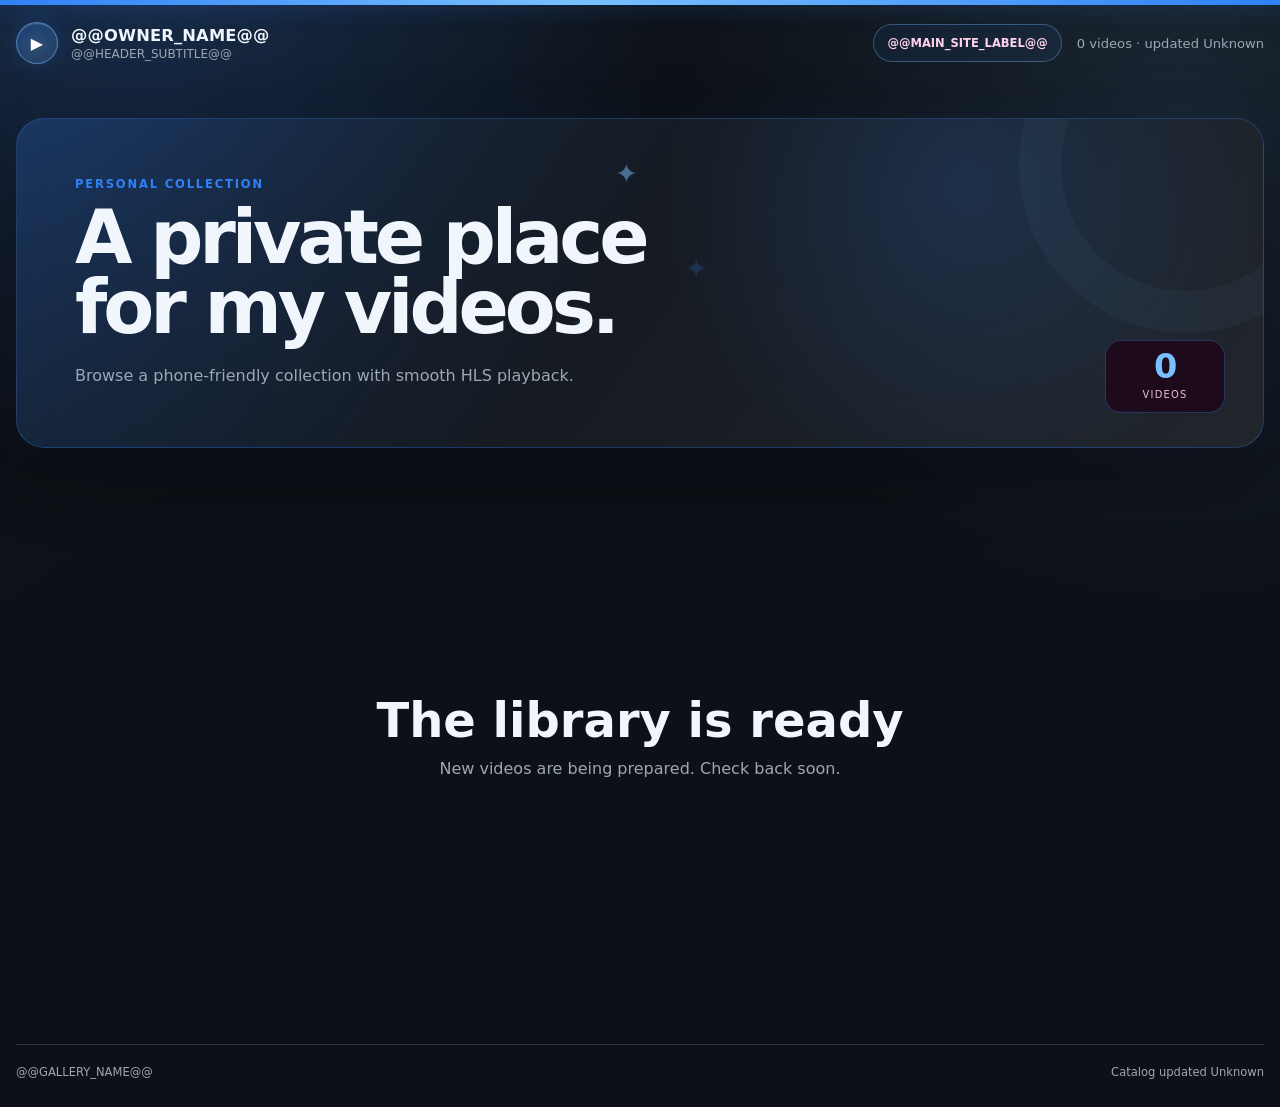
==== site/index.html @ c19a7689 "Initial public release" ====
<!doctype html>
<html lang="@@LANGUAGE@@">
<head>
  <meta charset="utf-8">
  <meta name="viewport" content="width=device-width, initial-scale=1, viewport-fit=cover">
  <meta name="color-scheme" content="dark">
  <meta name="theme-color" content="@@THEME_COLOR@@">
  <meta name="description" content="@@DESCRIPTION@@">
  <title>@@GALLERY_NAME@@</title>
  <link rel="stylesheet" href="assets/app.css?v=@@APP_VERSION@@">
  <link rel="stylesheet" href="assets/theme.css?v=@@APP_VERSION@@">
</head>
<body>
  <a class="skip-link" href="#app">Skip to videos</a>
  <header class="site-header">
    <a class="brand" href="@@MAIN_SITE_URL@@" aria-label="Back to @@OWNER_NAME@@'s main site">
      <span class="brand-mark" aria-hidden="true"><i></i><i></i><i></i></span>
      <span>
        <strong>@@OWNER_NAME@@</strong>
        <small>@@HEADER_SUBTITLE@@</small>
      </span>
    </a>
    <div class="header-actions">
      <a class="main-site-link" href="@@MAIN_SITE_URL@@">@@MAIN_SITE_LABEL@@</a>
      <div class="header-status" id="header-status" aria-live="polite">Loading library…</div>
    </div>
  </header>

  <main id="app" tabindex="-1">
    <section class="loading-state" aria-label="Loading video library">
      <span class="loader" aria-hidden="true"></span>
      <h1>@@LOADING_TITLE@@</h1>
      <p>@@LOADING_BODY@@</p>
    </section>
  </main>

  <noscript>
    <div class="noscript">JavaScript is required to browse and play this HLS video library.</div>
  </noscript>

  <footer class="site-footer">
    <span>@@GALLERY_NAME@@</span>
    <span id="catalog-updated"></span>
  </footer>

  <script src="assets/config.js?v=@@APP_VERSION@@"></script>
  <script src="assets/hls.min.js?v=1.6.16"></script>
  <script src="assets/app.js?v=@@APP_VERSION@@"></script>
</body>
</html>
---- site/assets/app.css ----
:root {
  --bg: #0d1117;
  --panel: #161b22;
  --panel-2: #21262d;
  --line: #30363d;
  --text: #f0f6fc;
  --muted: #9da7b3;
  --accent: #2f81f7;
  --accent-2: #79c0ff;
  --accent-rgb: 47, 129, 247;
  --accent-2-rgb: 121, 192, 255;
  --success: #56d364;
  --danger: #ff7b72;
  --shadow: 0 22px 70px rgba(8, 0, 6, .48), 0 0 45px rgba(var(--accent-rgb), .07);
  --radius: 20px;
  --content: 1440px;
  font-family: Inter, ui-sans-serif, system-ui, -apple-system, BlinkMacSystemFont, "Segoe UI", sans-serif;
  color: var(--text);
  background: var(--bg);
  font-synthesis: none;
}

* { box-sizing: border-box; }

html { min-height: 100%; background: var(--bg); }

body {
  min-height: 100vh;
  margin: 0;
  background:
    radial-gradient(circle at 11% -8%, rgba(var(--accent-rgb), .24), transparent 34rem),
    radial-gradient(circle at 92% 10%, rgba(var(--accent-2-rgb), .12), transparent 31rem),
    linear-gradient(145deg, rgba(255,255,255,.014), transparent 35%),
    var(--bg);
  color: var(--text);
}
body::before {
  content: "";
  position: fixed;
  z-index: 20;
  inset: 0 0 auto;
  height: 5px;
  background: linear-gradient(90deg, var(--accent), var(--accent-2) 45%, var(--accent));
  box-shadow: 0 0 22px rgba(var(--accent-rgb),.5);
}

button, input, select { font: inherit; }
button, a { -webkit-tap-highlight-color: transparent; }
a { color: inherit; }

.skip-link {
  position: fixed;
  z-index: 100;
  top: 10px;
  left: 10px;
  transform: translateY(-180%);
  padding: 10px 14px;
  border-radius: 10px;
  color: #13100b;
  background: var(--accent);
  font-weight: 800;
}
.skip-link:focus { transform: translateY(0); }

.site-header,
.site-footer,
#app {
  width: min(calc(100% - 32px), var(--content));
  margin-inline: auto;
}

.site-header {
  min-height: 86px;
  display: flex;
  align-items: center;
  justify-content: space-between;
  gap: 24px;
  padding-block: 18px;
}

.brand {
  display: inline-flex;
  align-items: center;
  gap: 13px;
  color: var(--text);
  text-decoration: none;
}
.brand strong { display: block; font-size: 1.02rem; letter-spacing: .01em; }
.brand small { display: block; margin-top: 2px; color: var(--muted); font-size: .75rem; }

.brand-mark {
  width: 42px;
  height: 42px;
  display: grid;
  place-items: center;
  border: 1px solid rgba(var(--accent-2-rgb), .5);
  border-radius: 50%;
  background: linear-gradient(145deg, rgba(var(--accent-rgb),.32), rgba(var(--accent-2-rgb),.18));
  box-shadow: inset 0 1px 0 rgba(255,255,255,.18), 0 0 22px rgba(var(--accent-rgb),.2);
}
.brand-mark::before { content: "▶"; color: #fff; font-size: 1rem; filter: drop-shadow(0 0 8px rgba(255,255,255,.35)); }
.brand-mark i { display: none; }

.header-status { color: var(--muted); font-size: .82rem; text-align: right; }
.header-actions { display: flex; align-items: center; justify-content: flex-end; gap: 15px; }
.main-site-link {
  display: inline-flex;
  min-height: 38px;
  align-items: center;
  padding: 0 13px;
  border: 1px solid rgba(var(--accent-2-rgb), .35);
  border-radius: 999px;
  color: #ffd2eb;
  background: rgba(var(--accent-rgb),.07);
  font-size: .72rem;
  font-weight: 800;
  text-decoration: none;
}
.main-site-link:hover { border-color: var(--accent); background: rgba(var(--accent-rgb),.14); }

#app { min-height: calc(100vh - 164px); padding-block: 32px 64px; }

.loading-state,
.empty-state,
.error-state {
  min-height: 56vh;
  display: grid;
  place-content: center;
  justify-items: center;
  text-align: center;
  padding: 40px 20px;
}
.loading-state h1,
.empty-state h2,
.error-state h1 { margin: 18px 0 8px; font-size: clamp(1.7rem, 5vw, 3rem); }
.loading-state p,
.empty-state p,
.error-state p { max-width: 620px; margin: 0; color: var(--muted); line-height: 1.65; }
.loader {
  width: 38px;
  height: 38px;
  border: 3px solid var(--line);
  border-top-color: var(--accent);
  border-radius: 50%;
  animation: spin .8s linear infinite;
}
@keyframes spin { to { transform: rotate(360deg); } }

.library-hero {
  display: grid;
  grid-template-columns: minmax(0, 1fr) minmax(230px, 340px);
  align-items: center;
  gap: clamp(26px, 5vw, 72px);
  padding: clamp(24px, 5vw, 58px);
  margin-bottom: 28px;
  overflow: hidden;
  position: relative;
  border: 1px solid rgba(var(--accent-rgb),.28);
  border-radius: 28px;
  background:
    radial-gradient(circle at 76% 20%, rgba(var(--accent-rgb),.17), transparent 19rem),
    linear-gradient(125deg, rgba(var(--accent-rgb),.22), var(--panel) 48%, var(--panel-2));
  box-shadow: var(--shadow);
}
.library-hero::after {
  content: "";
  position: absolute;
  width: 250px;
  height: 250px;
  right: -90px;
  top: -120px;
  border: 42px solid rgba(var(--accent-2-rgb),.045);
  border-radius: 50%;
}
.library-hero::before {
  content: "✦";
  position: absolute;
  left: 48%;
  top: 12%;
  color: rgba(var(--accent-2-rgb),.5);
  font-size: 1.7rem;
  text-shadow: 70px 95px 0 rgba(var(--accent-rgb),.2), -45px 150px 0 rgba(var(--accent-rgb),.18);
}
.hero-copy { position: relative; z-index: 2; }
.library-hero.no-profile { grid-template-columns: 1fr; }
.eyebrow {
  margin: 0 0 12px;
  color: var(--accent);
  font-size: .72rem;
  font-weight: 850;
  letter-spacing: .16em;
  text-transform: uppercase;
}
.library-hero h1 { max-width: 780px; margin: 0; font-size: clamp(2.35rem, 5.8vw, 5.2rem); line-height: .94; letter-spacing: -.055em; text-wrap: balance; }
.library-hero p:not(.eyebrow) { max-width: 680px; margin: 20px 0 0; color: var(--muted); line-height: 1.65; }
.hero-profile { position: relative; z-index: 1; aspect-ratio: 1 / 1.04; overflow: hidden; border: 1px solid rgba(var(--accent-rgb),.38); border-radius: 48% 48% 24px 24px; background: #290d21; box-shadow: 0 24px 55px rgba(0,0,0,.36), 0 0 35px rgba(var(--accent-rgb),.12); }
.hero-profile::after { content: ""; position: absolute; inset: 0; box-shadow: inset 0 -85px 80px rgba(19,3,14,.66); pointer-events: none; }
.hero-profile img { width: 100%; height: 100%; display: block; object-fit: cover; object-position: center 40%; filter: saturate(1.06) contrast(1.02); }
.profile-label { position: absolute; z-index: 2; left: 18px; right: 18px; bottom: 16px; color: #fff; font-size: .82rem; font-weight: 800; letter-spacing: .13em; text-align: center; text-transform: uppercase; }
.hero-count { min-width: 120px; position: absolute; z-index: 3; right: clamp(18px, 3vw, 38px); bottom: clamp(18px, 3vw, 34px); padding: 12px 15px; border: 1px solid rgba(var(--accent-rgb),.36); border-radius: 16px; background: rgba(30,5,23,.78); backdrop-filter: blur(12px); text-align: center; }
.hero-count strong { display: block; font-size: 2.1rem; line-height: .85; letter-spacing: -.04em; color: var(--accent-2); }
.hero-count span { display: block; margin-top: 7px; color: #efbeda; font-size: .62rem; text-transform: uppercase; letter-spacing: .12em; }

.encoding-monitor {
  position: relative;
  margin: 0 0 28px;
  padding: clamp(20px, 3.5vw, 34px);
  overflow: hidden;
  border: 1px solid rgba(var(--accent-rgb),.38);
  border-radius: 22px;
  background:
    radial-gradient(circle at 94% 0, rgba(var(--accent-rgb),.13), transparent 20rem),
    linear-gradient(145deg, rgba(42,13,34,.96), rgba(24,9,21,.98));
  box-shadow: 0 18px 50px rgba(0,0,0,.25), inset 0 1px rgba(255,255,255,.025);
}
.library-monitor { margin-top: 38px; }
.encoding-monitor::before {
  content: "";
  position: absolute;
  inset: 0 auto 0 0;
  width: 3px;
  background: linear-gradient(var(--accent-2), var(--accent));
  box-shadow: 0 0 16px var(--accent);
}
.encoding-monitor.is-idle { border-color: var(--line); }
.encoding-monitor.is-idle::before { background: #8a5777; box-shadow: none; }
.category-monitor {
  margin-top: 0;
  border-color: rgba(var(--accent-2-rgb),.34);
  background:
    radial-gradient(circle at 94% 0, rgba(var(--accent-2-rgb),.13), transparent 20rem),
    linear-gradient(145deg, rgba(35,14,42,.97), rgba(22,9,26,.98));
}
.category-monitor::before { background: linear-gradient(#dc91ff, var(--accent)); box-shadow: 0 0 16px rgba(var(--accent-2-rgb),.7); }
.category-monitor.is-idle::before { background: linear-gradient(#8c628f, #9e567f); }
.category-monitor.is-complete { border-color: rgba(var(--accent-2-rgb),.28); }
.category-monitor.is-complete::before { background: linear-gradient(#d895f5, #c961a2); box-shadow: 0 0 12px rgba(216,149,245,.3); }
.category-monitor.is-error { border-color: rgba(255,112,135,.55); }
.category-monitor.is-error::before { background: #ff7087; box-shadow: 0 0 14px rgba(255,112,135,.5); }
.category-monitor .monitor-badge.is-active { border-color: rgba(var(--accent-2-rgb),.5); background: rgba(var(--accent-2-rgb),.1); }
.category-monitor .monitor-badge.is-active::before { background: #dc91ff; box-shadow: 0 0 12px #dc91ff; }
.category-monitor .monitor-progress.category-progress span { background: linear-gradient(90deg, #a755d7, #ff67bc); }
.category-frame-progress { padding-left: 14px; border-left: 2px solid rgba(var(--accent-2-rgb),.28); }
.category-lower { display: grid; grid-template-columns: minmax(0, 1.5fr) minmax(250px, .65fr); gap: 18px; align-items: stretch; margin-top: 20px; }
.category-facts { display: grid; grid-template-columns: repeat(4, minmax(0, 1fr)); gap: 9px; }
.category-upcoming { min-width: 0; padding: 14px; border: 1px solid rgba(var(--accent-2-rgb),.18); border-radius: 13px; background: rgba(0,0,0,.13); }
.category-upcoming h3 { margin: 0 0 11px; color: #f4d9ff; font-size: .7rem; letter-spacing: .08em; text-transform: uppercase; }
.category-upcoming .queue-full-list { max-height: 170px; }
.category-error { margin: 16px 0 0; padding: 12px; border: 1px solid rgba(255,112,135,.32); border-radius: 10px; color: #ffc5ce; background: rgba(255,112,135,.07); font-size: .72rem; overflow-wrap: anywhere; }
.monitor-top { display: flex; align-items: center; justify-content: space-between; gap: 24px; }
.monitor-heading { min-width: 0; }
.monitor-heading h2 { margin: 10px 0 5px; font-size: clamp(1.4rem, 3vw, 2.2rem); letter-spacing: -.035em; }
.monitor-source { margin: 0; overflow-wrap: anywhere; color: var(--muted); font-size: .84rem; }
.monitor-badge-row { display: flex; flex-wrap: wrap; align-items: center; gap: 8px; }
.monitor-badge {
  display: inline-flex;
  align-items: center;
  gap: 8px;
  padding: 6px 9px;
  border: 1px solid var(--line);
  border-radius: 999px;
  color: var(--muted);
  font-size: .63rem;
  font-weight: 850;
  letter-spacing: .11em;
  text-transform: uppercase;
}
.monitor-badge::before { content: ""; width: 7px; height: 7px; border-radius: 50%; background: #8a5777; }
.monitor-badge.is-active { color: #ffd4ed; border-color: rgba(var(--accent-rgb),.5); background: rgba(var(--accent-rgb),.09); }
.monitor-badge.is-active::before { background: var(--accent); box-shadow: 0 0 12px var(--accent); animation: monitorBlink 1.8s ease-in-out infinite; }
.monitor-pass-badge {
  display: inline-flex;
  align-items: center;
  min-height: 27px;
  padding: 5px 10px;
  border: 1px solid rgba(var(--accent-rgb),.28);
  border-radius: 999px;
  color: #f8cde7;
  background: rgba(255,255,255,.035);
  font-size: .62rem;
  font-weight: 850;
  letter-spacing: .09em;
  text-transform: uppercase;
}
@keyframes monitorBlink { 50% { opacity: .4; } }
.monitor-queue {
  min-width: 112px;
  padding: 13px 15px;
  border: 1px solid var(--line);
  border-radius: 14px;
  background: rgba(255,255,255,.025);
  text-align: center;
}
.monitor-queue strong { display: block; color: var(--accent-2); font-size: 1.4rem; line-height: 1; }
.monitor-queue span { display: block; margin-top: 5px; color: var(--muted); font-size: .6rem; letter-spacing: .08em; text-transform: uppercase; }
.monitor-queue small { display: block; margin-top: 7px; color: #f1b7da; font-size: .6rem; font-weight: 750; white-space: nowrap; }
.monitor-metrics { display: grid; grid-template-columns: repeat(4, minmax(0, 1fr)); gap: 10px; margin-top: 22px; }
.monitor-metric { min-width: 0; padding: 14px; border: 1px solid var(--line); border-radius: 13px; background: rgba(255,255,255,.027); }
.monitor-metric strong { display: block; overflow: hidden; text-overflow: ellipsis; color: #fff; font-size: clamp(1.05rem, 2.4vw, 1.45rem); line-height: 1.1; white-space: nowrap; }
.monitor-metric span { display: block; margin-top: 6px; color: var(--muted); font-size: .62rem; font-weight: 750; letter-spacing: .09em; text-transform: uppercase; }
.monitor-progress-wrap { margin-top: 18px; }
.monitor-progress-labels { display: flex; justify-content: space-between; gap: 18px; margin-bottom: 8px; color: var(--muted); font-size: .68rem; }
.monitor-progress { height: 8px; overflow: hidden; border: 1px solid rgba(255,255,255,.06); border-radius: 999px; background: rgba(3,2,3,.5); }
.monitor-progress span { display: block; height: 100%; border-radius: inherit; background: linear-gradient(90deg, #d43996, var(--accent-2)); box-shadow: 0 0 16px rgba(var(--accent-rgb),.42); transition: width .3s ease; }
.monitor-overall-progress { margin-top: 12px; padding-top: 12px; border-top: 1px solid rgba(255,255,255,.055); }
.monitor-progress.is-overall { height: 6px; }
.monitor-progress.is-overall span { background: linear-gradient(90deg, #814265, #f1a6d3); box-shadow: 0 0 12px rgba(241,166,211,.22); }
.monitor-forecast {
  display: grid;
  grid-template-columns: 148px minmax(0, 1fr);
  gap: 20px;
  align-items: center;
  margin-top: 20px;
  padding: 18px;
  border: 1px solid rgba(var(--accent-rgb),.2);
  border-radius: 18px;
  background:
    radial-gradient(circle at 7% 50%, rgba(var(--accent-rgb),.12), transparent 10rem),
    rgba(5,2,5,.25);
}
.monitor-pace { display: grid; justify-items: center; gap: 7px; }
.monitor-pace p { margin: 0; color: var(--muted); font-size: .61rem; font-weight: 750; letter-spacing: .08em; text-align: center; text-transform: uppercase; }
.monitor-pace-ring {
  --pace: 0%;
  position: relative;
  display: grid;
  width: 108px;
  height: 108px;
  place-items: center;
  border-radius: 50%;
  background: conic-gradient(var(--accent-2) 0 var(--pace), rgba(255,255,255,.07) var(--pace) 100%);
  box-shadow: 0 0 34px rgba(var(--accent-rgb),.13);
}
.monitor-pace-ring::before { position: absolute; inset: 8px; content: ""; border: 1px solid rgba(255,255,255,.06); border-radius: 50%; background: radial-gradient(circle at 45% 35%, #351128, #180914 72%); }
.monitor-pace-core { position: relative; z-index: 1; text-align: center; }
.monitor-pace-core strong { display: block; color: #fff; font-size: 1.45rem; line-height: 1; text-shadow: 0 0 16px rgba(var(--accent-2-rgb),.32); }
.monitor-pace-core span { display: block; margin-top: 5px; color: var(--muted); font-size: .55rem; letter-spacing: .08em; text-transform: uppercase; }
.monitor-time-grid { display: grid; grid-template-columns: repeat(4, minmax(0, 1fr)); gap: 9px; }
.monitor-time-card { min-width: 0; min-height: 82px; display: flex; flex-direction: column; justify-content: center; padding: 12px; border: 1px solid var(--line); border-radius: 12px; background: linear-gradient(145deg, rgba(var(--accent-rgb),.05), rgba(255,255,255,.018)); }
.monitor-time-card strong { display: block; overflow: hidden; color: #fff; font-size: clamp(.92rem, 1.8vw, 1.15rem); line-height: 1.2; text-overflow: ellipsis; white-space: nowrap; }
.monitor-time-card span { display: block; margin-top: 7px; color: var(--muted); font-size: .56rem; font-weight: 750; letter-spacing: .07em; text-transform: uppercase; }
.monitor-columns { display: grid; grid-template-columns: minmax(210px, .8fr) minmax(0, 1.2fr) minmax(230px, .8fr); gap: 22px; margin-top: 25px; }
.monitor-columns h3 { margin: 0 0 12px; font-size: .76rem; letter-spacing: .09em; text-transform: uppercase; }
.monitor-preview {
  position: relative;
  aspect-ratio: 16 / 9;
  overflow: hidden;
  border: 1px solid rgba(var(--accent-rgb),.36);
  border-radius: 13px;
  background: #080508;
}
.monitor-preview img { width: 100%; height: 100%; display: block; object-fit: cover; }
.monitor-preview span { position: absolute; right: 8px; bottom: 8px; padding: 4px 7px; border: 1px solid rgba(255,255,255,.14); border-radius: 7px; background: rgba(5,2,5,.82); color: #fff; font-size: .68rem; font-weight: 800; }
.monitor-preview-empty { display: grid; aspect-ratio: 16 / 9; place-items: center; padding: 18px; border: 1px dashed var(--line); border-radius: 13px; color: var(--muted); background: rgba(0,0,0,.16); font-size: .72rem; text-align: center; }
.monitor-parameter-list { display: grid; grid-template-columns: minmax(105px, .55fr) 1.45fr; gap: 8px 15px; margin: 0; font-size: .73rem; }
.monitor-parameter-list dt { color: var(--muted); }
.monitor-parameter-list dd { min-width: 0; margin: 0; overflow-wrap: anywhere; color: #f8dbed; }
.monitor-upcoming ol { display: grid; gap: 7px; margin: 0; padding-left: 2rem; scrollbar-color: #9d3d78 #220c1b; }
.monitor-upcoming li { padding-left: 3px; color: var(--muted); font-size: .72rem; }
.monitor-upcoming li::marker { color: var(--accent); font-weight: 800; }
.monitor-upcoming li span { display: block; overflow: hidden; text-overflow: ellipsis; white-space: nowrap; }
.monitor-upcoming-preview { margin-bottom: 12px !important; }
.queue-drawer { border: 1px solid rgba(var(--accent-rgb),.24); border-radius: 11px; background: rgba(var(--accent-rgb),.035); }
.queue-drawer summary { padding: 10px 12px; color: #f6c8e4; font-size: .68rem; font-weight: 800; cursor: pointer; list-style-position: inside; }
.queue-drawer[open] summary { border-bottom: 1px solid var(--line); background: rgba(var(--accent-rgb),.055); }
.queue-full-list { max-height: 285px; overflow: auto; padding: 12px 12px 14px 2.4rem !important; overscroll-behavior: contain; }
.monitor-none { margin: 0; color: var(--muted); font-size: .76rem; }
.monitor-command-bar { display: flex; align-items: flex-start; gap: 12px; margin-top: 22px; padding-top: 16px; border-top: 1px solid var(--line); }
.monitor-command { min-width: 0; flex: 1; }
.monitor-command summary { width: fit-content; color: #f3bfdf; font-size: .73rem; font-weight: 750; cursor: pointer; }
.monitor-command pre { max-height: 240px; margin: 12px 0 0; overflow: auto; padding: 13px; border: 1px solid var(--line); border-radius: 11px; background: rgba(2,1,2,.55); color: #eecbe1; font: .68rem/1.55 ui-monospace, SFMono-Regular, Menlo, Consolas, monospace; white-space: pre-wrap; word-break: break-word; }
.copy-command {
  min-height: 38px;
  flex: 0 0 auto;
  padding: 0 13px;
  border: 1px solid rgba(var(--accent-rgb),.38);
  border-radius: 999px;
  color: #ffd4ed;
  background: linear-gradient(145deg, rgba(var(--accent-rgb),.16), rgba(var(--accent-rgb),.07));
  font-size: .67rem;
  font-weight: 800;
  cursor: pointer;
  transition: transform .16s ease, border-color .16s ease, background .16s ease;
}
.copy-command:hover { transform: translateY(-1px); border-color: var(--accent); background: rgba(var(--accent-rgb),.2); }
.copy-command:disabled { cursor: default; opacity: .9; }
.monitor-note { margin: 12px 0 0; color: #9f758f; font-size: .64rem; }
.telemetry-loading { display: flex; min-height: 94px; align-items: center; justify-content: center; gap: 12px; color: var(--muted); }
.telemetry-loading p { margin: 0; font-size: .8rem; }
.monitor-pulse { width: 10px; height: 10px; border-radius: 50%; background: var(--accent); box-shadow: 0 0 14px var(--accent); animation: monitorBlink 1.3s ease-in-out infinite; }

.toolbar {
  display: grid;
  grid-template-columns: minmax(230px, 1fr) repeat(4, minmax(140px, auto));
  gap: 14px;
  align-items: center;
  margin: 0 0 10px;
}
.search-wrap { position: relative; }
.search-wrap::before {
  content: "";
  position: absolute;
  left: 17px;
  top: 50%;
  width: 9px;
  height: 9px;
  border: 2px solid var(--muted);
  border-radius: 50%;
  transform: translateY(-60%);
  pointer-events: none;
}
.search-wrap::after {
  content: "";
  position: absolute;
  left: 28px;
  top: 57%;
  width: 7px;
  height: 2px;
  background: var(--muted);
  transform: rotate(45deg);
  pointer-events: none;
}
.search-wrap input,
.toolbar select,
.tag-filter > summary,
.quality-select {
  width: 100%;
  min-height: 48px;
  border: 1px solid var(--line);
  border-radius: 13px;
  outline: 0;
  color: var(--text);
  background: rgba(35, 12, 29, .9);
}
.search-wrap input { padding: 0 16px 0 46px; }
.toolbar select,
.quality-select { width: auto; padding: 0 38px 0 14px; cursor: pointer; }
.shuffle-button {
  display: inline-flex;
  min-height: 48px;
  padding: 0 15px;
  align-items: center;
  justify-content: center;
  gap: 8px;
  border: 1px solid rgba(var(--accent-rgb),.48);
  border-radius: 13px;
  color: #f0f6fc;
  background: linear-gradient(145deg, rgba(var(--accent-rgb),.26), rgba(var(--accent-2-rgb),.2));
  box-shadow: inset 0 1px 0 rgba(255,255,255,.07), 0 8px 22px rgba(104,9,74,.13);
  font-size: .72rem;
  cursor: pointer;
  white-space: nowrap;
  transition: transform .16s ease, border-color .16s ease, background .16s ease;
}
.shuffle-button:hover:not(:disabled) { transform: translateY(-1px); border-color: var(--accent-2); background: linear-gradient(145deg, rgba(var(--accent-rgb),.38), rgba(var(--accent-2-rgb),.29)); }
.shuffle-button:focus-visible { outline: 3px solid rgba(var(--accent-rgb),.22); outline-offset: 2px; }
.shuffle-button:disabled { opacity: .42; cursor: default; }
.shuffle-button strong { font: inherit; font-weight: 820; }
.shuffle-icon { color: #ffacd9; font-size: 1rem; line-height: 1; }
.tag-filter { position: relative; min-width: 180px; }
.tag-filter > summary {
  display: flex;
  align-items: center;
  justify-content: space-between;
  gap: 12px;
  padding: 0 14px;
  cursor: pointer;
  list-style: none;
  white-space: nowrap;
}
.tag-filter > summary::-webkit-details-marker { display: none; }
.tag-filter > summary::after { content: "⌄"; color: var(--accent-2); font-size: .9rem; transition: transform .16s ease; }
.tag-filter[open] > summary { border-color: var(--accent); box-shadow: 0 0 0 3px rgba(var(--accent-rgb),.15); }
.tag-filter[open] > summary::after { transform: rotate(180deg); }
.tag-panel {
  position: absolute;
  z-index: 30;
  top: calc(100% + 9px);
  right: 0;
  width: min(440px, calc(100vw - 32px));
  max-height: min(68vh, 620px);
  overflow: auto;
  padding: 15px;
  border: 1px solid rgba(var(--accent-rgb),.38);
  border-radius: 16px;
  background: rgba(31, 8, 25, .98);
  box-shadow: 0 24px 70px rgba(0,0,0,.55), 0 0 32px rgba(var(--accent-rgb),.12);
  scrollbar-color: #a13d7c #260b1f;
}
.tag-panel-top { display: grid; grid-template-columns: minmax(145px, 1.35fr) minmax(110px, .85fr) auto; align-items: end; gap: 10px; padding-bottom: 13px; border-bottom: 1px solid var(--line); }
.tag-mode { display: grid; gap: 5px; color: var(--muted); font-size: .62rem; font-weight: 780; letter-spacing: .07em; text-transform: uppercase; }
.tag-panel .tag-mode select { width: auto; min-height: 35px; padding: 0 32px 0 10px; border-radius: 9px; font-size: .72rem; text-transform: none; }
.clear-tags { min-height: 35px; padding: 0 12px; border: 1px solid rgba(var(--accent-rgb),.3); border-radius: 9px; color: #ffd3ed; background: rgba(var(--accent-rgb),.08); font-size: .7rem; font-weight: 800; cursor: pointer; }
.clear-tags:disabled { opacity: .38; cursor: default; }
.tag-source-note { margin: 12px 0 2px; padding: 10px 11px; border: 1px solid rgba(255,255,255,.075); border-radius: 10px; color: #caa2bc; background: rgba(255,255,255,.025); font-size: .66rem; line-height: 1.5; }
.tag-source-note.source-visual { color: #f1c8ff; border-color: rgba(var(--accent-2-rgb),.24); background: rgba(var(--accent-2-rgb),.07); }
.tag-source-note.source-filename { color: #c7b7c1; border-color: rgba(188,174,184,.19); background: rgba(190,180,187,.035); }
.tag-group { display: grid; grid-template-columns: repeat(2, minmax(0, 1fr)); gap: 7px; margin: 14px 0 0; padding: 0; border: 0; }
.tag-group legend { grid-column: 1 / -1; width: 100%; margin-bottom: 2px; color: #eaaed3; font-size: .61rem; font-weight: 830; letter-spacing: .09em; text-transform: uppercase; }
.tag-choice { display: grid; grid-template-columns: 17px minmax(0, 1fr) auto; gap: 8px; align-items: center; min-height: 37px; padding: 7px 9px; border: 1px solid var(--line); border-radius: 10px; color: #f7d8eb; background: rgba(255,255,255,.022); font-size: .72rem; cursor: pointer; }
.tag-choice:has(input:checked) { border-color: rgba(var(--accent-rgb),.55); background: rgba(var(--accent-rgb),.12); }
.tag-choice input { width: 16px; height: 16px; margin: 0; accent-color: var(--accent); }
.tag-choice small { min-width: 20px; padding: 2px 5px; border-radius: 999px; color: var(--muted); background: rgba(0,0,0,.23); font-size: .6rem; text-align: center; }
.search-wrap input:focus,
.toolbar select:focus,
.quality-select:focus { border-color: var(--accent); box-shadow: 0 0 0 3px rgba(var(--accent-rgb),.15); }

.filter-guidance { margin: 0 0 17px; color: #a97998; font-size: .7rem; line-height: 1.5; }
.results-note { min-height: 22px; margin: 0 0 15px; color: var(--muted); font-size: .82rem; scroll-margin-top: 18px; }
.video-grid { display: grid; grid-template-columns: repeat(auto-fill, minmax(min(100%, 290px), 1fr)); gap: 20px; }

.video-card {
  position: relative;
  min-width: 0;
  overflow: hidden;
  border: 1px solid var(--line);
  border-radius: var(--radius);
  background: linear-gradient(180deg, rgba(47,17,39,.96), rgba(28,10,24,.97));
  box-shadow: 0 12px 34px rgba(0,0,0,.18);
  transition: transform .2s ease, border-color .2s ease, box-shadow .2s ease;
}
.video-card:hover { transform: translateY(-5px); border-color: rgba(var(--accent-rgb),.64); box-shadow: 0 20px 50px rgba(0,0,0,.34), 0 0 28px rgba(var(--accent-rgb),.09); }
.video-card a { display: block; color: inherit; text-decoration: none; }
.video-card a:focus-visible { outline: 3px solid var(--accent); outline-offset: -3px; border-radius: inherit; }
.card-share-button {
  position: absolute;
  z-index: 4;
  top: 10px;
  right: 10px;
  min-height: 34px;
  max-width: calc(100% - 20px);
  overflow: hidden;
  padding: 0 11px;
  border: 1px solid rgba(var(--accent-rgb),.48);
  border-radius: 999px;
  color: #fff1f9;
  background: rgba(54, 9, 41, .88);
  box-shadow: 0 7px 20px rgba(0,0,0,.28);
  backdrop-filter: blur(10px);
  font-size: .65rem;
  font-weight: 820;
  text-overflow: ellipsis;
  white-space: nowrap;
  cursor: pointer;
}
.card-share-button:hover { border-color: var(--accent-2); background: rgba(103, 15, 76, .94); }
.card-share-button:focus-visible { outline: 3px solid #fff; outline-offset: 2px; }
.card-share-button:disabled { cursor: wait; opacity: .92; }
.card-poster { position: relative; aspect-ratio: 16 / 9; overflow: hidden; background: linear-gradient(135deg, #3c1230, #1b0a17 58%, #4b163a); }
.card-poster::after {
  position: absolute;
  inset: 0;
  content: "";
  background: linear-gradient(105deg, transparent 30%, rgba(var(--accent-rgb),.13) 48%, transparent 66%);
  transform: translateX(-100%);
  animation: posterShimmer 1.2s ease-in-out infinite;
  transition: opacity .18s ease;
  pointer-events: none;
}
.card-poster.is-ready::after { opacity: 0; animation: none; }
.card-poster img { width: 100%; height: 100%; display: block; object-fit: cover; opacity: 0; transition: opacity .18s ease, transform .35s ease; }
.card-poster img.is-ready { opacity: 1; }
.video-card:hover .card-poster img { transform: scale(1.035); }
@keyframes posterShimmer { to { transform: translateX(100%); } }
.card-duration,
.card-stream {
  position: absolute;
  bottom: 10px;
  padding: 5px 8px;
  border: 1px solid rgba(255,255,255,.12);
  border-radius: 7px;
  background: rgba(5,7,10,.84);
  backdrop-filter: blur(8px);
  font-size: .72rem;
  font-weight: 750;
}
.card-duration { right: 10px; }
.card-stream { left: 10px; color: #ffd0eb; border-color: rgba(var(--accent-rgb),.4); background: rgba(69,7,48,.84); }
.card-body { padding: 17px 17px 18px; }
.card-title { margin: 0; overflow: hidden; text-overflow: ellipsis; white-space: nowrap; font-size: 1rem; }
.card-path { margin: 6px 0 11px; overflow: hidden; text-overflow: ellipsis; white-space: nowrap; color: var(--muted); font-size: .73rem; }
.card-tag-sources { display: grid; gap: 9px; margin-bottom: 11px; }
.card-tag-row { display: grid; gap: 5px; padding: 8px 9px; border: 1px solid rgba(255,255,255,.065); border-radius: 10px; background: rgba(255,255,255,.018); }
.card-tag-row.is-analysis { border-color: rgba(var(--accent-2-rgb),.19); background: linear-gradient(135deg, rgba(var(--accent-2-rgb),.055), rgba(var(--accent-rgb),.025)); }
.card-tag-row.is-filename { border-color: rgba(190,178,187,.13); background: rgba(255,255,255,.012); }
.card-tag-label { color: #dba8ca; font-size: .56rem; font-weight: 830; letter-spacing: .08em; text-transform: uppercase; }
.card-tag-row.is-analysis .card-tag-label { color: #e6b5fb; }
.card-tag-row.is-filename .card-tag-label { color: #a991a0; }
.card-tags { display: flex; flex-wrap: wrap; gap: 6px; margin: 0; }
.tag-empty { color: #8f7485; font-size: .62rem; font-style: italic; }
.card-length-row { display: flex; margin: 0 0 12px; }
.category-chip,
.length-chip {
  padding: 5px 8px;
  border: 1px solid rgba(var(--accent-rgb),.32);
  border-radius: 999px;
  color: #ffd0eb;
  background: rgba(var(--accent-rgb), .09);
  font-size: .65rem;
  font-weight: 760;
}
.length-chip { color: #e9c8dd; border-color: rgba(209, 167, 196, .25); background: rgba(255,255,255,.025); }
.category-chip.is-visual { border-color: rgba(var(--accent-rgb),.58); background: linear-gradient(135deg, rgba(var(--accent-rgb),.18), rgba(var(--accent-2-rgb),.13)); }
.category-chip.is-visual::before { content: "✦"; margin-right: 4px; color: #ff9ddb; font-size: .58rem; }
.category-chip.is-filename { color: #cbb9c4; border-color: rgba(190,178,187,.2); background: rgba(194,181,190,.035); }
.category-chip.is-filename::before { content: "Aa"; margin-right: 4px; color: #a991a0; font-size: .52rem; font-weight: 850; }
.category-chip.source-derived { border-style: dashed; }
.category-chip.source-manual { color: #ffe6b9; border-color: rgba(255,210,131,.42); background: rgba(255,210,131,.08); }
.length-short { border-color: rgba(var(--accent-rgb),.36); }
.length-long { color: #fff0f9; border-color: rgba(var(--accent-rgb), .54); background: rgba(var(--accent-rgb), .14); }
.card-facts { display: flex; flex-wrap: wrap; gap: 7px; }
.chip {
  padding: 5px 8px;
  border: 1px solid var(--line);
  border-radius: 7px;
  color: #e7bad7;
  background: rgba(var(--accent-rgb),.045);
  font-size: .69rem;
}

.content-signals { scroll-margin-top: 18px; }
.signal-grid { display: grid; grid-template-columns: repeat(2, minmax(0, 1fr)); gap: 16px; }
.signal-card { min-width: 0; padding: clamp(17px, 2.5vw, 24px); border: 1px solid var(--line); border-radius: 17px; background: linear-gradient(145deg, rgba(255,255,255,.028), rgba(255,255,255,.012)); }
.signal-card.signal-analysis { border-color: rgba(var(--accent-2-rgb),.28); background: radial-gradient(circle at 95% 0, rgba(var(--accent-2-rgb),.1), transparent 14rem), rgba(37,14,39,.52); }
.signal-card.signal-filename { border-color: rgba(190,178,187,.16); background: rgba(255,255,255,.014); }
.signal-card-head { display: flex; align-items: center; justify-content: space-between; gap: 12px; color: #fff0fa; font-size: .82rem; font-weight: 850; }
.signal-trust { flex: 0 0 auto; padding: 5px 8px; border: 1px solid; border-radius: 999px; font-size: .56rem; font-weight: 850; letter-spacing: .05em; text-transform: uppercase; }
.signal-trust.is-stronger { color: #f0c8ff; border-color: rgba(var(--accent-2-rgb),.35); background: rgba(var(--accent-2-rgb),.09); }
.signal-trust.is-unverified { color: #c1afb9; border-color: rgba(190,178,187,.2); background: rgba(190,178,187,.035); }
.signal-explainer { min-height: 3.1em; margin: 11px 0 15px; color: var(--muted); font-size: .72rem; line-height: 1.55; }
.signal-tags { display: flex; flex-wrap: wrap; gap: 8px; }
.signal-chip { display: grid; gap: 3px; min-width: 118px; padding: 8px 10px; border: 1px solid rgba(var(--accent-2-rgb),.28); border-radius: 10px; color: #f8e5ff; background: rgba(var(--accent-2-rgb),.07); }
.signal-chip strong { font-size: .7rem; }
.signal-chip small { color: #bd98cb; font-size: .56rem; }
.signal-chip.source-derived { border-style: dashed; }
.signal-chip.source-manual { color: #ffe8bd; border-color: rgba(255,210,131,.35); background: rgba(255,210,131,.07); }
.signal-chip.is-filename { color: #d1c3cb; border-color: rgba(190,178,187,.17); background: rgba(190,178,187,.025); }
.signal-chip.is-filename small { color: #98858f; }
.signal-empty { margin: 0; color: #9c8292; font-size: .7rem; font-style: italic; }

.pagination {
  display: flex;
  align-items: center;
  justify-content: center;
  gap: 12px;
  min-height: 48px;
  margin: 30px 0 0;
}
.pager-numbers { display: flex; align-items: center; justify-content: center; gap: 6px; }
.pager-step,
.pager-page {
  min-width: 42px;
  min-height: 42px;
  padding: 0 13px;
  border: 1px solid var(--line);
  border-radius: 11px;
  color: var(--text);
  background: rgba(44, 17, 38, .9);
  font-weight: 760;
  cursor: pointer;
}
.pager-page { padding: 0; }
.pager-step:hover:not(:disabled),
.pager-page:hover:not(.is-current) { border-color: var(--accent); background: rgba(var(--accent-rgb),.13); }
.pager-page.is-current { border-color: var(--accent); background: linear-gradient(145deg, var(--accent), var(--accent)); color: #fff; box-shadow: 0 0 22px rgba(var(--accent-rgb),.22); }
.pager-step:disabled { opacity: .36; cursor: default; }
.pager-gap { min-width: 20px; color: var(--muted); text-align: center; }

.back-link,
.button {
  display: inline-flex;
  min-height: 42px;
  align-items: center;
  justify-content: center;
  gap: 8px;
  padding: 0 14px;
  border: 1px solid var(--line);
  border-radius: 11px;
  color: var(--text);
  background: var(--panel);
  text-decoration: none;
  cursor: pointer;
}
.back-link:hover,
.button:hover { border-color: var(--accent); background: var(--panel-2); }

.detail-navigation {
  display: grid;
  grid-template-columns: minmax(180px, auto) minmax(110px, 1fr) minmax(360px, 1.6fr);
  gap: 12px;
  align-items: stretch;
  margin-bottom: 24px;
}
.detail-navigation .back-link { align-self: stretch; }
.detail-sequence {
  display: flex;
  min-width: 0;
  padding: 8px 13px;
  align-items: center;
  justify-content: center;
  flex-direction: column;
  border: 1px solid var(--line);
  border-radius: 11px;
  color: #efc6df;
  background: rgba(var(--accent-rgb),.045);
  text-align: center;
}
.detail-sequence strong { font-size: .68rem; letter-spacing: .055em; text-transform: uppercase; }
.detail-sequence span { margin-top: 3px; color: var(--muted); font-size: .65rem; }
.detail-steps { display: grid; min-width: 0; grid-template-columns: repeat(2, minmax(0, 1fr)); gap: 8px; }
.video-step {
  display: flex;
  min-width: 0;
  min-height: 52px;
  padding: 7px 11px;
  justify-content: center;
  flex-direction: column;
  border: 1px solid rgba(var(--accent-rgb),.32);
  border-radius: 11px;
  color: #fff0f9;
  background: linear-gradient(145deg, rgba(var(--accent-rgb),.12), rgba(55,13,46,.84));
  text-decoration: none;
  transition: border-color .16s ease, background .16s ease, transform .16s ease;
}
.video-step-next { text-align: right; }
.video-step:hover { transform: translateY(-1px); border-color: var(--accent); background: linear-gradient(145deg, rgba(var(--accent-rgb),.2), rgba(70,15,58,.9)); }
.video-step b { font-size: .69rem; letter-spacing: .04em; text-transform: uppercase; }
.video-step small { display: block; overflow: hidden; margin-top: 4px; color: #c797b4; font-size: .67rem; text-overflow: ellipsis; white-space: nowrap; }
.video-step.is-disabled { opacity: .4; }

.detail-heading { width: min(100%, 980px); margin: 24px 0 20px; }
.detail-heading h1 {
  display: -webkit-box;
  max-width: 920px;
  margin: 0;
  overflow: hidden;
  overflow-wrap: break-word;
  -webkit-box-orient: vertical;
  -webkit-line-clamp: 2;
  font-size: clamp(1.65rem, 3.7vw, 3.15rem);
  line-height: 1.06;
  letter-spacing: -.035em;
  text-wrap: balance;
}
.detail-heading > p { margin: 12px 0 0; color: var(--muted); }
.detail-file { display: flex; min-width: 0; align-items: center; gap: 9px; }
.detail-file span { flex: 0 0 auto; color: #e7a9cf; font-size: .61rem; font-weight: 800; letter-spacing: .08em; text-transform: uppercase; }
.detail-file code { min-width: 0; overflow: hidden; padding: 5px 8px; border: 1px solid var(--line); border-radius: 7px; color: #bd91ad; background: rgba(255,255,255,.025); font: .68rem/1.2 ui-monospace, SFMono-Regular, Menlo, Consolas, monospace; text-overflow: ellipsis; white-space: nowrap; }

.player-shell {
  overflow: hidden;
  scroll-margin-top: 16px;
  border: 1px solid rgba(255, 91, 179, .4);
  border-radius: 20px;
  background: #050608;
  box-shadow: var(--shadow);
}
.player-stage { position: relative; display: grid; place-items: center; min-height: 240px; background: #000; }
.player-stage video { width: 100%; max-height: min(76vh, 920px); display: block; background: #000; }
.player-message {
  position: absolute;
  inset: auto 14px 14px;
  display: none;
  padding: 11px 13px;
  border: 1px solid rgba(255,125,131,.35);
  border-radius: 10px;
  background: rgba(47,17,20,.94);
  color: #ffd7d9;
  font-size: .82rem;
}
.player-message.visible { display: block; }
.player-bar { display: flex; align-items: center; justify-content: space-between; gap: 14px; padding: 11px 13px; border-top: 1px solid var(--line); background: linear-gradient(90deg, #2b0d24, #1d0a19); }
.player-status { color: var(--muted); font-size: .76rem; }
.player-actions { display: flex; align-items: center; gap: 10px; }
.detail-share-button {
  min-height: 34px;
  max-width: 220px;
  overflow: hidden;
  padding: 0 12px;
  border: 1px solid rgba(var(--accent-rgb),.42);
  border-radius: 999px;
  color: #ffe8f5;
  background: rgba(var(--accent-rgb),.11);
  font-size: .68rem;
  font-weight: 800;
  text-overflow: ellipsis;
  white-space: nowrap;
  cursor: pointer;
}
.detail-share-button:hover { border-color: var(--accent); background: rgba(var(--accent-rgb),.2); }
.detail-share-button:focus-visible { outline: 3px solid var(--accent); outline-offset: 2px; }
.detail-share-button:disabled { cursor: wait; opacity: .88; }
.quality-wrap { display: flex; align-items: center; gap: 8px; color: var(--muted); font-size: .74rem; }
.quality-select { min-height: 34px; padding-left: 10px; font-size: .75rem; }

.section { margin-top: 42px; }
.section-head { display: flex; align-items: end; justify-content: space-between; gap: 20px; margin-bottom: 15px; }
.section h2 { margin: 0; font-size: clamp(1.35rem, 3vw, 2rem); letter-spacing: -.025em; }
.section-head p { margin: 0; color: var(--muted); font-size: .78rem; }

.stat-grid { display: grid; grid-template-columns: repeat(auto-fit, minmax(150px, 1fr)); gap: 10px; }
.stat {
  min-width: 0;
  padding: 16px;
  border: 1px solid var(--line);
  border-radius: 13px;
  background: var(--panel);
}
.stat dt { margin-bottom: 8px; color: var(--muted); font-size: .68rem; font-weight: 750; letter-spacing: .08em; text-transform: uppercase; }
.stat dd { margin: 0; overflow-wrap: anywhere; font-size: .94rem; font-weight: 720; }

.track-grid { display: grid; grid-template-columns: repeat(auto-fit, minmax(min(100%, 340px), 1fr)); gap: 13px; }
.track-card { padding: 18px; border: 1px solid var(--line); border-radius: 14px; background: var(--panel); }
.track-card h3 { margin: 0 0 15px; font-size: 1rem; }
.track-list { display: grid; grid-template-columns: minmax(90px, .7fr) 1fr; gap: 8px 14px; margin: 0; font-size: .78rem; }
.track-list dt { color: var(--muted); }
.track-list dd { margin: 0; overflow-wrap: anywhere; }

.timeline {
  display: grid;
  grid-auto-flow: column;
  grid-auto-columns: clamp(150px, 20vw, 230px);
  gap: 11px;
  overflow-x: auto;
  overscroll-behavior-inline: contain;
  scroll-snap-type: inline proximity;
  padding: 2px 2px 15px;
  scrollbar-color: #9d3d78 #220c1b;
}
.timeline button {
  position: relative;
  aspect-ratio: 16 / 9;
  overflow: hidden;
  scroll-snap-align: start;
  padding: 0;
  border: 1px solid var(--line);
  border-radius: 12px;
  color: var(--text);
  background: #080a0d;
  cursor: pointer;
}
.timeline button:hover,
.timeline button:focus-visible { border-color: var(--accent); outline: 0; }
.timeline img { width: 100%; height: 100%; display: block; object-fit: cover; }
.timeline time { position: absolute; right: 7px; bottom: 7px; padding: 4px 6px; border-radius: 6px; background: rgba(0,0,0,.78); font-size: .68rem; font-weight: 800; }

.stream-table { width: 100%; border-collapse: collapse; overflow: hidden; border: 1px solid var(--line); border-radius: 12px; background: var(--panel); }
.stream-table th,
.stream-table td { padding: 12px 14px; border-bottom: 1px solid var(--line); text-align: left; font-size: .78rem; }
.stream-table th { color: var(--muted); font-size: .67rem; letter-spacing: .07em; text-transform: uppercase; }
.stream-table tr:last-child td { border-bottom: 0; }

.site-footer { display: flex; justify-content: space-between; gap: 20px; padding-block: 20px 28px; border-top: 1px solid var(--line); color: var(--muted); font-size: .72rem; }
.noscript { width: min(calc(100% - 32px), 800px); margin: 20px auto; padding: 16px; border: 1px solid var(--danger); border-radius: 10px; background: #32171a; }

@media (max-width: 1080px) {
  .toolbar { grid-template-columns: minmax(220px, 1fr) repeat(2, minmax(150px, auto)); }
  .shuffle-button { grid-column: 3; }
  .detail-navigation { grid-template-columns: minmax(170px, auto) 120px minmax(300px, 1fr); }
}

@media (max-width: 720px) {
  .site-header { min-height: 72px; }
  .header-status { display: none; }
  .main-site-link { min-height: 36px; padding-inline: 11px; }
  #app { padding-top: 15px; }
  .library-hero { grid-template-columns: 1fr; align-items: start; padding: 30px 22px 22px; }
  .hero-profile { width: min(100%, 360px); justify-self: center; }
  .hero-count { right: 34px; bottom: 38px; }
  .toolbar { grid-template-columns: 1fr; }
  .toolbar select { width: 100%; }
  .shuffle-button { width: 100%; grid-column: auto; }
  .tag-filter { width: 100%; }
  .tag-panel { right: auto; left: 0; }
  .tag-panel-top { grid-template-columns: 1fr 1fr; }
  .tag-panel-top .clear-tags { grid-column: 1 / -1; width: 100%; }
  .pagination { flex-wrap: wrap; gap: 8px; }
  .pager-numbers { order: 3; width: 100%; }
  .video-grid { gap: 14px; }
  .encoding-monitor { padding: 20px 17px; }
  .monitor-top { align-items: flex-start; }
  .monitor-queue { min-width: 88px; padding: 11px 9px; }
  .monitor-metrics { grid-template-columns: repeat(2, minmax(0, 1fr)); }
  .monitor-forecast { grid-template-columns: 1fr; }
  .monitor-time-grid { grid-template-columns: repeat(2, minmax(0, 1fr)); }
  .category-lower { grid-template-columns: 1fr; }
  .category-facts { grid-template-columns: repeat(2, minmax(0, 1fr)); }
  .monitor-columns { grid-template-columns: 1fr; }
  .monitor-progress-labels { align-items: flex-start; flex-direction: column; gap: 3px; }
  .monitor-parameter-list { grid-template-columns: 95px minmax(0, 1fr); }
  .monitor-command-bar { flex-direction: column; }
  .copy-command { width: 100%; }
  .player-bar { align-items: flex-start; flex-direction: column; }
  .player-actions { width: 100%; align-items: stretch; flex-direction: column; }
  .detail-share-button { width: 100%; max-width: none; }
  .detail-navigation { grid-template-columns: 1fr; }
  .detail-navigation .back-link { width: 100%; }
  .detail-sequence { min-height: 48px; }
  .detail-steps { grid-template-columns: repeat(2, minmax(0, 1fr)); }
  .detail-heading h1 { font-size: clamp(1.5rem, 8vw, 2.3rem); }
  .detail-file { align-items: flex-start; flex-direction: column; gap: 6px; }
  .detail-file code { width: 100%; }
  .signal-grid { grid-template-columns: 1fr; }
  .signal-card-head { align-items: flex-start; flex-direction: column; }
  .section { margin-top: 32px; }
  .section-head { align-items: flex-start; flex-direction: column; gap: 6px; }
  .stream-table { display: block; overflow-x: auto; }
}

@media (prefers-reduced-motion: reduce) {
  *, *::before, *::after { scroll-behavior: auto !important; animation-duration: .01ms !important; animation-iteration-count: 1 !important; transition-duration: .01ms !important; }
}
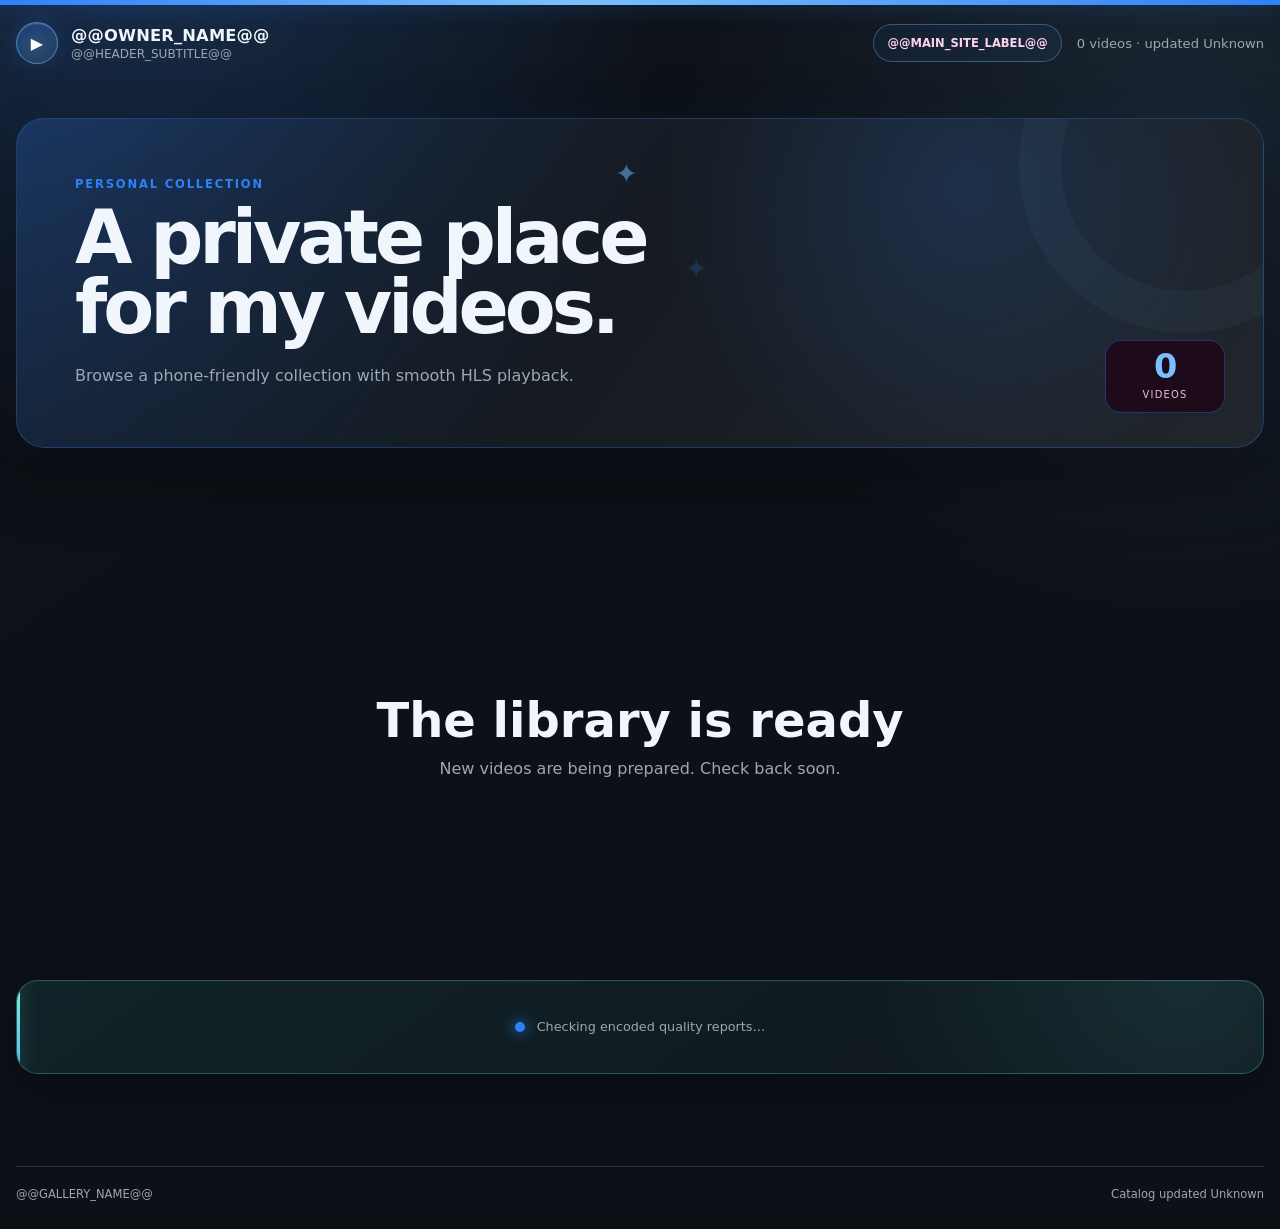
==== commit 082b7a85: "Add detailed quality explorer" ====
--- a/site/index.html
+++ b/site/index.html
@@ -45,6 +45,7 @@
 
   <script src="assets/config.js?v=@@APP_VERSION@@"></script>
   <script src="assets/hls.min.js?v=1.6.16"></script>
+  <script src="assets/quality-explorer.js?v=@@APP_VERSION@@"></script>
   <script src="assets/app.js?v=@@APP_VERSION@@"></script>
 </body>
 </html>
--- a/site/assets/app.css
+++ b/site/assets/app.css
@@ -247,6 +247,32 @@
 .category-upcoming h3 { margin: 0 0 11px; color: #f4d9ff; font-size: .7rem; letter-spacing: .08em; text-transform: uppercase; }
 .category-upcoming .queue-full-list { max-height: 170px; }
 .category-error { margin: 16px 0 0; padding: 12px; border: 1px solid rgba(255,112,135,.32); border-radius: 10px; color: #ffc5ce; background: rgba(255,112,135,.07); font-size: .72rem; overflow-wrap: anywhere; }
+.quality-monitor {
+  margin-top: 0;
+  border-color: rgba(92,219,214,.3);
+  background:
+    radial-gradient(circle at 94% 0, rgba(75,210,207,.12), transparent 20rem),
+    linear-gradient(145deg, rgba(18,37,42,.97), rgba(15,22,28,.98));
+}
+.quality-monitor::before { background: linear-gradient(#7ff4dc, #52b9e6); box-shadow: 0 0 16px rgba(85,217,215,.5); }
+.quality-monitor.is-idle::before { background: linear-gradient(#527f80, #526e82); }
+.quality-monitor.is-complete { border-color: rgba(109,223,197,.28); }
+.quality-monitor.is-error { border-color: rgba(255,112,135,.55); }
+.quality-monitor.is-error::before { background: #ff7087; box-shadow: 0 0 14px rgba(255,112,135,.5); }
+.quality-monitor .monitor-badge.is-active { color: #d6fffa; border-color: rgba(100,230,218,.45); background: rgba(78,207,201,.09); }
+.quality-monitor .monitor-badge.is-active::before { background: #73e7d7; box-shadow: 0 0 12px #73e7d7; }
+.quality-monitor .monitor-pass-badge { color: #d7f8ff; border-color: rgba(100,206,229,.25); }
+.quality-monitor .monitor-queue strong { color: #8feadf; }
+.quality-monitor .monitor-progress.quality-progress span { background: linear-gradient(90deg, #47aeca, #7ce9d4); box-shadow: 0 0 16px rgba(89,218,209,.3); }
+.quality-current-progress,
+.quality-scene-progress { padding-left: 14px; border-left: 2px solid rgba(99,222,214,.24); }
+.quality-monitor-lower { display: grid; grid-template-columns: minmax(0, 1.5fr) minmax(250px, .65fr); gap: 18px; align-items: stretch; margin-top: 20px; }
+.quality-upcoming { min-width: 0; padding: 14px; border: 1px solid rgba(95,219,214,.18); border-radius: 13px; background: rgba(0,0,0,.13); }
+.quality-upcoming h3 { margin: 0 0 11px; color: #d9fffb; font-size: .7rem; letter-spacing: .08em; text-transform: uppercase; }
+.quality-upcoming .queue-full-list { max-height: 170px; }
+.quality-monitor-details { display: flex; align-items: flex-start; gap: 14px; margin-top: 20px; padding-top: 16px; border-top: 1px solid rgba(104,222,215,.14); }
+.quality-monitor-details > .monitor-command { flex: 1 1 260px; }
+.quality-detail-list { margin-top: 13px; padding: 14px; border: 1px solid rgba(104,222,215,.14); border-radius: 12px; background: rgba(0,0,0,.16); }
 .monitor-top { display: flex; align-items: center; justify-content: space-between; gap: 24px; }
 .monitor-heading { min-width: 0; }
 .monitor-heading h2 { margin: 10px 0 5px; font-size: clamp(1.4rem, 3vw, 2.2rem); letter-spacing: -.035em; }
@@ -579,6 +605,29 @@
 .card-body { padding: 17px 17px 18px; }
 .card-title { margin: 0; overflow: hidden; text-overflow: ellipsis; white-space: nowrap; font-size: 1rem; }
 .card-path { margin: 6px 0 11px; overflow: hidden; text-overflow: ellipsis; white-space: nowrap; color: var(--muted); font-size: .73rem; }
+.card-quality {
+  display: grid;
+  gap: 9px;
+  margin: 0 0 11px;
+  padding: 10px;
+  border: 1px solid rgba(104,226,213,.24);
+  border-radius: 11px;
+  background: linear-gradient(135deg, rgba(69,190,184,.09), rgba(0,0,0,.12));
+}
+.card-quality.is-pending {
+  border-color: rgba(145,175,176,.14);
+  background: rgba(255,255,255,.018);
+}
+.card-quality-head { display: flex; min-width: 0; align-items: baseline; justify-content: space-between; gap: 8px; }
+.card-quality-head > span { color: #a9cfcc; font-size: .64rem; font-weight: 840; letter-spacing: .07em; text-transform: uppercase; }
+.card-quality-head > strong { min-width: 0; overflow: hidden; color: #dffffb; font-size: .76rem; text-overflow: ellipsis; white-space: nowrap; }
+.card-quality.is-pending .card-quality-head > span { color: #9a878f; }
+.card-quality.is-pending .card-quality-head > strong { color: #b9a4af; }
+.card-quality-pending { margin: 0; color: #a08b96; font-size: .67rem; line-height: 1.45; }
+.card-quality-metrics { display: grid; grid-template-columns: repeat(4, minmax(0, 1fr)); gap: 6px; margin: 0; }
+.card-quality-metric { min-width: 0; padding: 6px 5px; border: 1px solid rgba(104,226,213,.12); border-radius: 8px; background: rgba(0,0,0,.14); text-align: center; }
+.card-quality-metric dt { overflow: hidden; color: #9ac2bf; font-size: .58rem; font-weight: 820; letter-spacing: .04em; text-overflow: ellipsis; text-transform: uppercase; white-space: nowrap; }
+.card-quality-metric dd { margin: 4px 0 0; overflow: hidden; color: #effffc; font-size: .72rem; font-weight: 820; text-overflow: ellipsis; white-space: nowrap; }
 .card-tag-sources { display: grid; gap: 9px; margin-bottom: 11px; }
 .card-tag-row { display: grid; gap: 5px; padding: 8px 9px; border: 1px solid rgba(255,255,255,.065); border-radius: 10px; background: rgba(255,255,255,.018); }
 .card-tag-row.is-analysis { border-color: rgba(var(--accent-2-rgb),.19); background: linear-gradient(135deg, rgba(var(--accent-2-rgb),.055), rgba(var(--accent-rgb),.025)); }
@@ -638,6 +687,313 @@
 .signal-chip.is-filename small { color: #98858f; }
 .signal-empty { margin: 0; color: #9c8292; font-size: .7rem; font-style: italic; }
 
+.quality-report {
+  overflow: hidden;
+  padding: clamp(20px, 3.5vw, 34px);
+  border: 1px solid rgba(92,219,214,.28);
+  border-radius: 22px;
+  background:
+    radial-gradient(circle at 100% 0, rgba(77,211,204,.11), transparent 22rem),
+    linear-gradient(145deg, rgba(19,36,42,.9), rgba(18,15,25,.96));
+  box-shadow: 0 18px 48px rgba(0,0,0,.2);
+}
+.quality-report-head { align-items: center; }
+.quality-report-head > div:first-child p { margin-top: 6px; }
+.quality-report-badges { display: flex; flex-wrap: wrap; justify-content: flex-end; gap: 8px; }
+.quality-band,
+.quality-hdr-badge {
+  display: inline-flex;
+  min-height: 30px;
+  align-items: center;
+  padding: 5px 10px;
+  border: 1px solid rgba(104,226,213,.32);
+  border-radius: 999px;
+  color: #d8fffa;
+  background: rgba(84,207,199,.09);
+  font-size: .62rem;
+  font-weight: 850;
+  letter-spacing: .08em;
+  text-transform: uppercase;
+}
+.quality-hdr-badge { color: #ffe0ae; border-color: rgba(255,206,123,.34); background: rgba(255,206,123,.08); }
+.quality-summary { display: grid; grid-template-columns: minmax(180px, .55fr) minmax(0, 2fr); gap: 13px; }
+.quality-score-card,
+.quality-metric-card {
+  min-width: 0;
+  padding: 18px;
+  border: 1px solid rgba(104,226,213,.17);
+  border-radius: 15px;
+  background: rgba(0,0,0,.16);
+}
+.quality-score-card { display: flex; justify-content: center; flex-direction: column; background: radial-gradient(circle at 50% 20%, rgba(98,228,215,.14), transparent 9rem), rgba(0,0,0,.18); text-align: center; }
+.quality-score-card > span { color: #a9c8c8; font-size: .61rem; font-weight: 800; letter-spacing: .1em; text-transform: uppercase; }
+.quality-score-card strong { display: block; margin-top: 7px; color: #eafffc; font-size: clamp(2.5rem, 6vw, 4.3rem); line-height: .95; letter-spacing: -.06em; }
+.quality-score-card small { display: block; margin-top: 11px; color: #94b7b5; font-size: .62rem; line-height: 1.45; }
+.quality-metric-grid { display: grid; grid-template-columns: repeat(3, minmax(0, 1fr)); gap: 10px; }
+.quality-metric-card.is-primary { border-color: rgba(104,226,213,.42); background: linear-gradient(145deg, rgba(83,210,202,.11), rgba(0,0,0,.16)); }
+.quality-metric-card.is-informational { border-style: dashed; opacity: .88; }
+.quality-metric-label { display: flex; min-height: 24px; align-items: flex-start; justify-content: space-between; gap: 7px; color: #b7d0d0; font-size: .62rem; font-weight: 800; letter-spacing: .065em; text-transform: uppercase; }
+.quality-metric-label small { padding: 3px 5px; border: 1px solid rgba(104,226,213,.24); border-radius: 999px; color: #a6d8d3; font-size: .48rem; letter-spacing: .04em; }
+.quality-metric-card.is-informational .quality-metric-label small { color: #bdafc3; border-color: rgba(202,180,214,.2); }
+.quality-metric-card > strong { display: block; margin-top: 13px; overflow: hidden; color: #fff; font-size: clamp(1.2rem, 2.6vw, 1.75rem); text-overflow: ellipsis; white-space: nowrap; }
+.quality-metric-card > p { min-height: 2.6em; margin: 8px 0 0; color: #8ba7a7; font-size: .58rem; line-height: 1.4; }
+.quality-normalization-note { margin: 13px 0 0; padding: 10px 12px; border: 1px solid rgba(255,206,123,.2); border-radius: 10px; color: #d8c19b; background: rgba(255,206,123,.055); font-size: .68rem; line-height: 1.5; }
+.quality-report-block { margin-top: 28px; padding-top: 22px; border-top: 1px solid rgba(104,226,213,.13); }
+.quality-subhead { display: flex; align-items: end; justify-content: space-between; gap: 16px; margin-bottom: 13px; }
+.quality-subhead h3 { margin: 0; color: #f0fffd; font-size: 1rem; }
+.quality-subhead p { margin: 0; color: #8ba6a7; font-size: .68rem; }
+.quality-chart-legend { display: flex; flex-wrap: wrap; gap: 14px; margin-bottom: 9px; color: #a6c3c1; font-size: .63rem; font-weight: 760; }
+.quality-chart-legend span::before { width: 18px; height: 3px; display: inline-block; margin-right: 7px; border-radius: 999px; content: ""; vertical-align: middle; }
+.quality-legend-composite::before { background: #78ead9; box-shadow: 0 0 9px rgba(120,234,217,.35); }
+.quality-legend-standard::before { background: repeating-linear-gradient(90deg, #ff94c9 0 7px, transparent 7px 10px); }
+.quality-legend-phone::before { background: repeating-linear-gradient(90deg, #ccacd8 0 5px, transparent 5px 8px); }
+.quality-chart {
+  position: relative;
+  height: clamp(220px, 32vw, 330px);
+  overflow: hidden;
+  border: 1px solid rgba(104,226,213,.18);
+  border-radius: 14px;
+  background: linear-gradient(180deg, rgba(76,191,188,.055), rgba(0,0,0,.2));
+  cursor: crosshair;
+  touch-action: pan-y;
+}
+.quality-chart:focus-visible { outline: 3px solid #72dfd3; outline-offset: 2px; }
+.quality-chart svg { width: 100%; height: 100%; display: block; overflow: visible; }
+.quality-grid-line { stroke: rgba(255,255,255,.07); stroke-width: 1; vector-effect: non-scaling-stroke; }
+.quality-line { fill: none; stroke-linecap: round; stroke-linejoin: round; vector-effect: non-scaling-stroke; }
+.quality-line-composite { stroke: #78ead9; stroke-width: 2.8; filter: drop-shadow(0 0 4px rgba(120,234,217,.24)); }
+.quality-line-standard { stroke: #ff94c9; stroke-width: 1.7; stroke-dasharray: 8 4; opacity: .9; }
+.quality-line-phone { stroke: #c9a6d5; stroke-width: 1.5; stroke-dasharray: 6 5; opacity: .8; }
+.quality-chart-cursor { stroke: rgba(255,255,255,.42); stroke-width: 1; stroke-dasharray: 3 4; vector-effect: non-scaling-stroke; }
+.quality-chart-marker { fill: #ecfffc; stroke: #42cfc0; stroke-width: 3; vector-effect: non-scaling-stroke; }
+.quality-chart-readout { position: absolute; top: 10px; left: 10px; max-width: calc(100% - 20px); padding: 7px 9px; border: 1px solid rgba(255,255,255,.12); border-radius: 8px; color: #eafffc; background: rgba(5,15,17,.86); font: .64rem/1.4 ui-monospace, SFMono-Regular, Menlo, Consolas, monospace; pointer-events: none; }
+.quality-chart-axis { display: flex; justify-content: space-between; margin-top: 5px; color: #718d8c; font-size: .6rem; }
+.quality-scene-table-wrap { overflow-x: auto; border-radius: 12px; }
+.quality-scene-table { min-width: 1080px; border-color: rgba(104,226,213,.17); background: rgba(0,0,0,.15); }
+.quality-scene-table td:first-child { color: #e6fffc; font-weight: 760; }
+.quality-scene-play {
+  min-height: 30px;
+  padding: 0 10px;
+  border: 1px solid rgba(104,226,213,.28);
+  border-radius: 999px;
+  color: #dffdfa;
+  background: rgba(84,207,199,.08);
+  font-size: .62rem;
+  font-weight: 800;
+  cursor: pointer;
+}
+.quality-scene-play:hover { border-color: #78ead9; background: rgba(84,207,199,.16); }
+.quality-report-footer { display: flex; align-items: center; justify-content: space-between; gap: 14px; margin-top: 24px; padding-top: 17px; border-top: 1px solid rgba(104,226,213,.13); }
+.quality-report-footer > p { margin: 0; color: #789595; font-size: .64rem; }
+.quality-artifacts { display: flex; flex-wrap: wrap; justify-content: flex-end; gap: 8px; }
+.quality-artifact { display: inline-flex; min-height: 34px; align-items: center; padding: 0 11px; border: 1px solid rgba(104,226,213,.22); border-radius: 999px; color: #d9f8f5; background: rgba(75,198,191,.065); font-size: .61rem; font-weight: 800; text-decoration: none; }
+.quality-artifact:hover { border-color: #78ead9; background: rgba(75,198,191,.13); }
+
+.quality-explorer {
+  overflow: hidden;
+  border: 1px solid rgba(104,226,213,.17);
+  border-radius: 17px;
+  background:
+    radial-gradient(circle at 100% 0, rgba(255,94,177,.075), transparent 25rem),
+    linear-gradient(180deg, rgba(7,18,22,.92), rgba(7,10,15,.98));
+}
+.quality-explorer-top {
+  display: flex;
+  align-items: end;
+  justify-content: space-between;
+  gap: 24px;
+  padding: 20px 20px 14px;
+}
+.quality-explorer-top h4 { margin: 5px 0 0; color: #f3fffd; font-size: 1.17rem; letter-spacing: -.025em; }
+.quality-explorer-top p { max-width: 650px; margin: 6px 0 0; color: #819d9d; font-size: .67rem; line-height: 1.5; }
+.quality-kicker { color: #6fe3d5; font-size: .54rem; font-weight: 900; letter-spacing: .13em; }
+.quality-range-stats {
+  display: grid;
+  grid-template-columns: repeat(3, auto);
+  gap: 2px 14px;
+  min-width: max-content;
+  text-align: right;
+}
+.quality-range-stats strong { color: #eafffc; font: 800 .85rem/1.1 ui-monospace, SFMono-Regular, Menlo, Consolas, monospace; }
+.quality-range-stats span { grid-row: 2; color: #6f8d8d; font-size: .51rem; font-weight: 760; letter-spacing: .06em; text-transform: uppercase; }
+.quality-metric-toggles {
+  display: flex;
+  overflow-x: auto;
+  gap: 7px;
+  padding: 12px 20px;
+  border-block: 1px solid rgba(104,226,213,.11);
+  scrollbar-color: rgba(104,226,213,.35) transparent;
+}
+.quality-metric-toggles button,
+.quality-range-controls button,
+.quality-table-tools button,
+.quality-table-actions button {
+  min-height: 34px;
+  padding: 0 10px;
+  border: 1px solid rgba(142,175,178,.2);
+  border-radius: 8px;
+  color: #c7dddd;
+  background: rgba(255,255,255,.035);
+  font-size: .59rem;
+  font-weight: 800;
+  white-space: nowrap;
+  cursor: pointer;
+}
+.quality-metric-toggles button::before {
+  width: 8px;
+  height: 8px;
+  display: inline-block;
+  margin-right: 7px;
+  border-radius: 50%;
+  background: #8ca2a3;
+  box-shadow: 0 0 9px currentColor;
+  content: "";
+}
+.quality-metric-toggles button[aria-pressed="false"] { opacity: .42; filter: saturate(.25); }
+.quality-metric-toggles button[aria-pressed="false"]::before { box-shadow: none; }
+.quality-series-toggle.is-composite::before { color: #71ead8; background: #71ead8; }
+.quality-series-toggle.is-standard::before { color: #ff88c5; background: #ff88c5; }
+.quality-series-toggle.is-ssim::before { color: #b991ff; background: #b991ff; }
+.quality-series-toggle.is-psnr::before { color: #ffc866; background: #ffc866; }
+.quality-series-toggle.is-phash::before { color: #6cbcff; background: #6cbcff; }
+.quality-series-toggle.is-phone::before { color: #c9b4d3; background: #c9b4d3; }
+.quality-series-toggle.is-temporal::before { color: #ff827c; background: #ff827c; }
+.quality-overlay-toggle::before { border-radius: 2px !important; background: repeating-linear-gradient(135deg, #7e9598 0 2px, transparent 2px 4px) !important; box-shadow: none !important; }
+.quality-range-controls {
+  display: flex;
+  align-items: center;
+  gap: 7px;
+  padding: 11px 20px;
+  border-bottom: 1px solid rgba(104,226,213,.09);
+  background: rgba(0,0,0,.12);
+}
+.quality-range-controls button:hover,
+.quality-table-tools button:hover,
+.quality-table-actions button:hover { border-color: rgba(104,226,213,.55); background: rgba(104,226,213,.09); }
+.quality-range-controls .is-accent { color: #ffe7f5; border-color: rgba(255,102,185,.38); background: rgba(255,102,185,.08); }
+.quality-range-controls > span {
+  min-width: 0;
+  margin-left: auto;
+  overflow: hidden;
+  color: #799696;
+  font: .59rem/1.3 ui-monospace, SFMono-Regular, Menlo, Consolas, monospace;
+  text-overflow: ellipsis;
+  white-space: nowrap;
+}
+.quality-plot-shell { display: grid; grid-template-columns: 38px minmax(0, 1fr); gap: 7px; padding: 15px 20px 0 12px; }
+.quality-y-axis { position: relative; height: clamp(275px, 39vw, 390px); color: #617c7c; font: .52rem/1 ui-monospace, SFMono-Regular, Menlo, Consolas, monospace; }
+.quality-y-axis span { position: absolute; right: 2px; transform: translateY(-50%); }
+.quality-y-axis span:first-child { transform: none; }
+.quality-y-axis span:last-child { transform: translateY(-100%); }
+.quality-chart-detailed {
+  height: clamp(275px, 39vw, 390px);
+  border-color: rgba(112,225,215,.22);
+  border-radius: 9px;
+  background: #071014;
+}
+.quality-score-band { pointer-events: none; }
+.quality-score-band.is-excellent { fill: rgba(72,219,188,.055); }
+.quality-score-band.is-very-good { fill: rgba(88,189,220,.045); }
+.quality-score-band.is-good { fill: rgba(165,164,255,.035); }
+.quality-score-band.is-fair { fill: rgba(255,187,90,.035); }
+.quality-score-band.is-poor { fill: rgba(255,87,111,.045); }
+.quality-scene-band { pointer-events: none; }
+.quality-scene-band.is-even { fill: rgba(255,255,255,.012); }
+.quality-scene-band.is-odd { fill: rgba(255,131,194,.025); }
+.quality-segment-boundary { stroke-width: .7; vector-effect: non-scaling-stroke; pointer-events: none; }
+.quality-segment-boundary.is-exact { stroke: rgba(255,255,255,.12); }
+.quality-segment-boundary.is-nominal { stroke: rgba(255,255,255,.08); stroke-dasharray: 2 4; }
+.quality-line-composite { stroke: #71ead8; stroke-width: 3; filter: drop-shadow(0 0 4px rgba(113,234,216,.3)); }
+.quality-line-standard { stroke: #ff88c5; stroke-width: 1.8; stroke-dasharray: none; opacity: .95; }
+.quality-line-ssim { stroke: #b991ff; stroke-width: 1.65; opacity: .9; }
+.quality-line-psnr { stroke: #ffc866; stroke-width: 1.65; opacity: .9; }
+.quality-line-phash { stroke: #6cbcff; stroke-width: 1.65; opacity: .9; }
+.quality-line-phone { stroke: #c9b4d3; stroke-width: 1.35; stroke-dasharray: 7 5; opacity: .72; }
+.quality-line-temporal { stroke: #ff827c; stroke-width: 1.35; stroke-dasharray: 2 5; opacity: .78; }
+.quality-x-axis { display: flex; justify-content: space-between; gap: 12px; margin: 6px 20px 0 57px; color: #617c7c; font: .52rem/1 ui-monospace, SFMono-Regular, Menlo, Consolas, monospace; }
+.quality-inspector {
+  display: grid;
+  grid-template-columns: minmax(150px, .6fr) minmax(0, 2.4fr);
+  gap: 12px;
+  margin: 16px 20px 0;
+  padding: 12px;
+  border: 1px solid rgba(104,226,213,.13);
+  border-radius: 11px;
+  background: rgba(0,0,0,.22);
+}
+.quality-inspector-context { display: flex; justify-content: center; flex-direction: column; min-width: 0; padding: 5px 8px; }
+.quality-inspector-context strong { color: #f2fffd; font: 800 1.4rem/1 ui-monospace, SFMono-Regular, Menlo, Consolas, monospace; }
+.quality-inspector-context span { margin-top: 7px; color: #aac5c4; font-size: .66rem; font-weight: 750; }
+.quality-inspector-context small { margin-top: 5px; color: #658080; font-size: .55rem; line-height: 1.35; }
+.quality-inspector-metrics { display: grid; grid-template-columns: repeat(4, minmax(0, 1fr)); gap: 7px; }
+.quality-inspector-metrics article {
+  min-width: 0;
+  padding: 8px 9px;
+  border: 1px solid rgba(255,255,255,.075);
+  border-left: 3px solid #718989;
+  border-radius: 7px;
+  background: rgba(255,255,255,.02);
+}
+.quality-inspector-metrics article.is-composite { border-left-color: #71ead8; }
+.quality-inspector-metrics article.is-standard { border-left-color: #ff88c5; }
+.quality-inspector-metrics article.is-ssim { border-left-color: #b991ff; }
+.quality-inspector-metrics article.is-psnr { border-left-color: #ffc866; }
+.quality-inspector-metrics article.is-phash { border-left-color: #6cbcff; }
+.quality-inspector-metrics article.is-phone { border-left-color: #c9b4d3; }
+.quality-inspector-metrics article.is-temporal { border-left-color: #ff827c; }
+.quality-inspector-metrics span { display: block; overflow: hidden; color: #708989; font-size: .49rem; font-weight: 820; letter-spacing: .055em; text-overflow: ellipsis; text-transform: uppercase; white-space: nowrap; }
+.quality-inspector-metrics strong { display: block; margin-top: 5px; overflow: hidden; color: #dff6f4; font: 750 .68rem/1.25 ui-monospace, SFMono-Regular, Menlo, Consolas, monospace; text-overflow: ellipsis; white-space: nowrap; }
+.quality-tracks { display: grid; gap: 8px; margin: 14px 20px 0; }
+.quality-track { display: grid; grid-template-columns: 120px minmax(0, 1fr); align-items: center; gap: 10px; }
+.quality-track > div:first-child { min-width: 0; }
+.quality-track > div:first-child strong,
+.quality-track > div:first-child span { display: block; overflow: hidden; text-overflow: ellipsis; white-space: nowrap; }
+.quality-track > div:first-child strong { color: #a9c1c1; font-size: .59rem; }
+.quality-track > div:first-child span { margin-top: 2px; color: #607b7b; font-size: .5rem; }
+.quality-track-bar { position: relative; height: 29px; overflow: hidden; border: 1px solid rgba(104,226,213,.12); border-radius: 6px; background: rgba(0,0,0,.22); }
+.quality-track-bar button { position: absolute; top: 3px; bottom: 3px; min-width: 2px; padding: 0; border: 0; border-right: 1px solid rgba(0,0,0,.45); border-radius: 2px; background: rgba(108,174,179,.45); cursor: zoom-in; }
+.quality-track-bar button:hover,
+.quality-track-bar button:focus-visible { z-index: 2; outline: 2px solid #fff; outline-offset: -2px; filter: brightness(1.45); }
+.quality-track-bar .is-excellent { background: rgba(70,221,184,.72); }
+.quality-track-bar .is-very-good { background: rgba(79,187,225,.68); }
+.quality-track-bar .is-good { background: rgba(171,147,255,.66); }
+.quality-track-bar .is-fair { background: rgba(255,184,81,.7); }
+.quality-track-bar .is-poor { background: rgba(255,91,118,.73); }
+.quality-drilldowns { display: grid; gap: 9px; margin: 18px 20px 20px; }
+.quality-drilldown { overflow: hidden; border: 1px solid rgba(104,226,213,.13); border-radius: 10px; background: rgba(0,0,0,.16); }
+.quality-drilldown > summary { display: flex; align-items: center; justify-content: space-between; gap: 14px; min-height: 45px; padding: 0 13px; color: #d9eeee; cursor: pointer; }
+.quality-drilldown > summary strong { font-size: .7rem; }
+.quality-drilldown > summary span { color: #6f8989; font: .56rem/1 ui-monospace, SFMono-Regular, Menlo, Consolas, monospace; }
+.quality-drilldown[open] > summary { border-bottom: 1px solid rgba(104,226,213,.11); background: rgba(104,226,213,.035); }
+.quality-drilldown-body { padding: 11px; }
+.quality-table-tools { display: flex; align-items: center; justify-content: space-between; gap: 12px; margin-bottom: 9px; }
+.quality-table-tools label { display: flex; align-items: center; gap: 8px; color: #809b9b; font-size: .59rem; }
+.quality-table-tools select {
+  min-height: 34px;
+  padding: 0 26px 0 9px;
+  border: 1px solid rgba(142,175,178,.2);
+  border-radius: 8px;
+  color: #d3e7e6;
+  background: #101b20;
+  font-size: .61rem;
+}
+.quality-mini-pager { display: flex; align-items: center; gap: 8px; }
+.quality-mini-pager span { min-width: 90px; color: #769292; font-size: .56rem; text-align: center; }
+.quality-mini-pager button:disabled { opacity: .35; cursor: default; }
+.quality-table-scroll { max-height: 510px; overflow: auto; border-radius: 8px; scrollbar-color: rgba(104,226,213,.3) transparent; }
+.quality-detail-table { min-width: 1370px; border-color: rgba(104,226,213,.1); background: rgba(0,0,0,.12); }
+.quality-detail-table thead { position: sticky; z-index: 3; top: 0; background: #101b20; box-shadow: 0 1px rgba(104,226,213,.15); }
+.quality-detail-table th,
+.quality-detail-table td { padding: 9px 10px; font-size: .63rem; }
+.quality-detail-table td > strong { display: block; color: #d9eeee; font-size: .65rem; white-space: nowrap; }
+.quality-detail-table td > small { display: block; margin-top: 3px; color: #688383; font-size: .51rem; white-space: nowrap; }
+.quality-table-score strong { font-size: .78rem !important; }
+.quality-table-metric strong { font-family: ui-monospace, SFMono-Regular, Menlo, Consolas, monospace; }
+.quality-table-actions { display: flex; gap: 5px; }
+.quality-table-actions button { min-height: 30px; padding-inline: 8px; }
+.quality-band-row.is-poor { background: linear-gradient(90deg, rgba(255,74,106,.055), transparent 18rem); }
+.quality-band-row.is-fair { background: linear-gradient(90deg, rgba(255,185,81,.045), transparent 18rem); }
+
 .pagination {
   display: flex;
   align-items: center;
@@ -646,6 +1002,8 @@
   min-height: 48px;
   margin: 30px 0 0;
 }
+.pagination-top { margin: 0 0 22px; }
+.pagination-bottom { margin-top: 30px; }
 .pager-numbers { display: flex; align-items: center; justify-content: center; gap: 6px; }
 .pager-step,
 .pager-page {
@@ -857,6 +1215,8 @@
   .toolbar { grid-template-columns: minmax(220px, 1fr) repeat(2, minmax(150px, auto)); }
   .shuffle-button { grid-column: 3; }
   .detail-navigation { grid-template-columns: minmax(170px, auto) 120px minmax(300px, 1fr); }
+  .quality-summary { grid-template-columns: 180px minmax(0, 1fr); }
+  .quality-metric-grid { grid-template-columns: repeat(3, minmax(0, 1fr)); }
 }
 
 @media (max-width: 720px) {
@@ -885,6 +1245,9 @@
   .monitor-time-grid { grid-template-columns: repeat(2, minmax(0, 1fr)); }
   .category-lower { grid-template-columns: 1fr; }
   .category-facts { grid-template-columns: repeat(2, minmax(0, 1fr)); }
+  .quality-monitor-lower { grid-template-columns: 1fr; }
+  .quality-monitor-details { flex-direction: column; }
+  .quality-monitor-details > .monitor-command { width: 100%; flex-basis: auto; }
   .monitor-columns { grid-template-columns: 1fr; }
   .monitor-progress-labels { align-items: flex-start; flex-direction: column; gap: 3px; }
   .monitor-parameter-list { grid-template-columns: 95px minmax(0, 1fr); }
@@ -902,11 +1265,62 @@
   .detail-file code { width: 100%; }
   .signal-grid { grid-template-columns: 1fr; }
   .signal-card-head { align-items: flex-start; flex-direction: column; }
+  .quality-report { padding: 20px 16px; }
+  .quality-report-head { align-items: flex-start; }
+  .quality-report-badges { justify-content: flex-start; }
+  .quality-summary { grid-template-columns: 1fr; }
+  .quality-score-card { min-height: 170px; }
+  .quality-metric-grid { grid-template-columns: repeat(2, minmax(0, 1fr)); }
+  .quality-subhead { align-items: flex-start; flex-direction: column; gap: 5px; }
+  .quality-chart { height: 230px; }
+  .quality-chart-readout { font-size: .58rem; }
+  .quality-explorer-top { align-items: flex-start; flex-direction: column; gap: 13px; padding-inline: 14px; }
+  .quality-range-stats { width: 100%; text-align: left; }
+  .quality-metric-toggles { padding-inline: 14px; }
+  .quality-range-controls { flex-wrap: wrap; padding-inline: 14px; }
+  .quality-range-controls > span { width: 100%; margin: 2px 0 0; }
+  .quality-plot-shell { grid-template-columns: 30px minmax(0, 1fr); padding: 12px 11px 0 5px; }
+  .quality-y-axis,
+  .quality-chart-detailed { height: 255px; }
+  .quality-x-axis { margin-right: 11px; margin-left: 42px; }
+  .quality-inspector { grid-template-columns: 1fr; margin-inline: 14px; }
+  .quality-inspector-metrics { grid-template-columns: repeat(2, minmax(0, 1fr)); }
+  .quality-tracks { margin-inline: 14px; }
+  .quality-track { grid-template-columns: 1fr; gap: 5px; }
+  .quality-drilldowns { margin-inline: 14px; }
+  .quality-table-tools { align-items: stretch; flex-direction: column; }
+  .quality-mini-pager { justify-content: space-between; }
+  .quality-table-tools label { justify-content: space-between; }
+  .quality-table-tools select { min-width: 170px; }
+  .quality-report-footer { align-items: flex-start; flex-direction: column; }
+  .quality-artifacts { width: 100%; justify-content: flex-start; }
   .section { margin-top: 32px; }
   .section-head { align-items: flex-start; flex-direction: column; gap: 6px; }
   .stream-table { display: block; overflow-x: auto; }
 }
 
+@media (max-width: 430px) {
+  .card-quality-metrics { grid-template-columns: repeat(2, minmax(0, 1fr)); }
+  .card-quality-head > span { font-size: .67rem; }
+  .card-quality-head > strong { font-size: .8rem; }
+  .card-quality-pending { font-size: .7rem; }
+  .card-quality-metric dt { font-size: .64rem; }
+  .card-quality-metric dd { font-size: .78rem; }
+  .quality-metric-grid { grid-template-columns: 1fr; }
+  .quality-metric-card > p { min-height: 0; }
+  .quality-chart { height: 205px; }
+  .quality-chart-detailed,
+  .quality-y-axis { height: 225px; }
+  .quality-range-stats { gap-inline: 8px; }
+  .quality-range-stats strong { font-size: .76rem; }
+  .quality-range-controls button { flex: 1 1 calc(50% - 4px); }
+  .quality-inspector-metrics article { padding-inline: 7px; }
+  .quality-inspector-metrics strong { overflow: visible; font-size: .61rem; text-overflow: clip; white-space: normal; }
+  .quality-mini-pager { display: grid; grid-template-columns: 1fr 1fr; }
+  .quality-mini-pager span { grid-column: 1 / -1; grid-row: 1; }
+  .quality-artifact { width: 100%; justify-content: center; }
+}
+
 @media (prefers-reduced-motion: reduce) {
   *, *::before, *::after { scroll-behavior: auto !important; animation-duration: .01ms !important; animation-iteration-count: 1 !important; transition-duration: .01ms !important; }
 }
